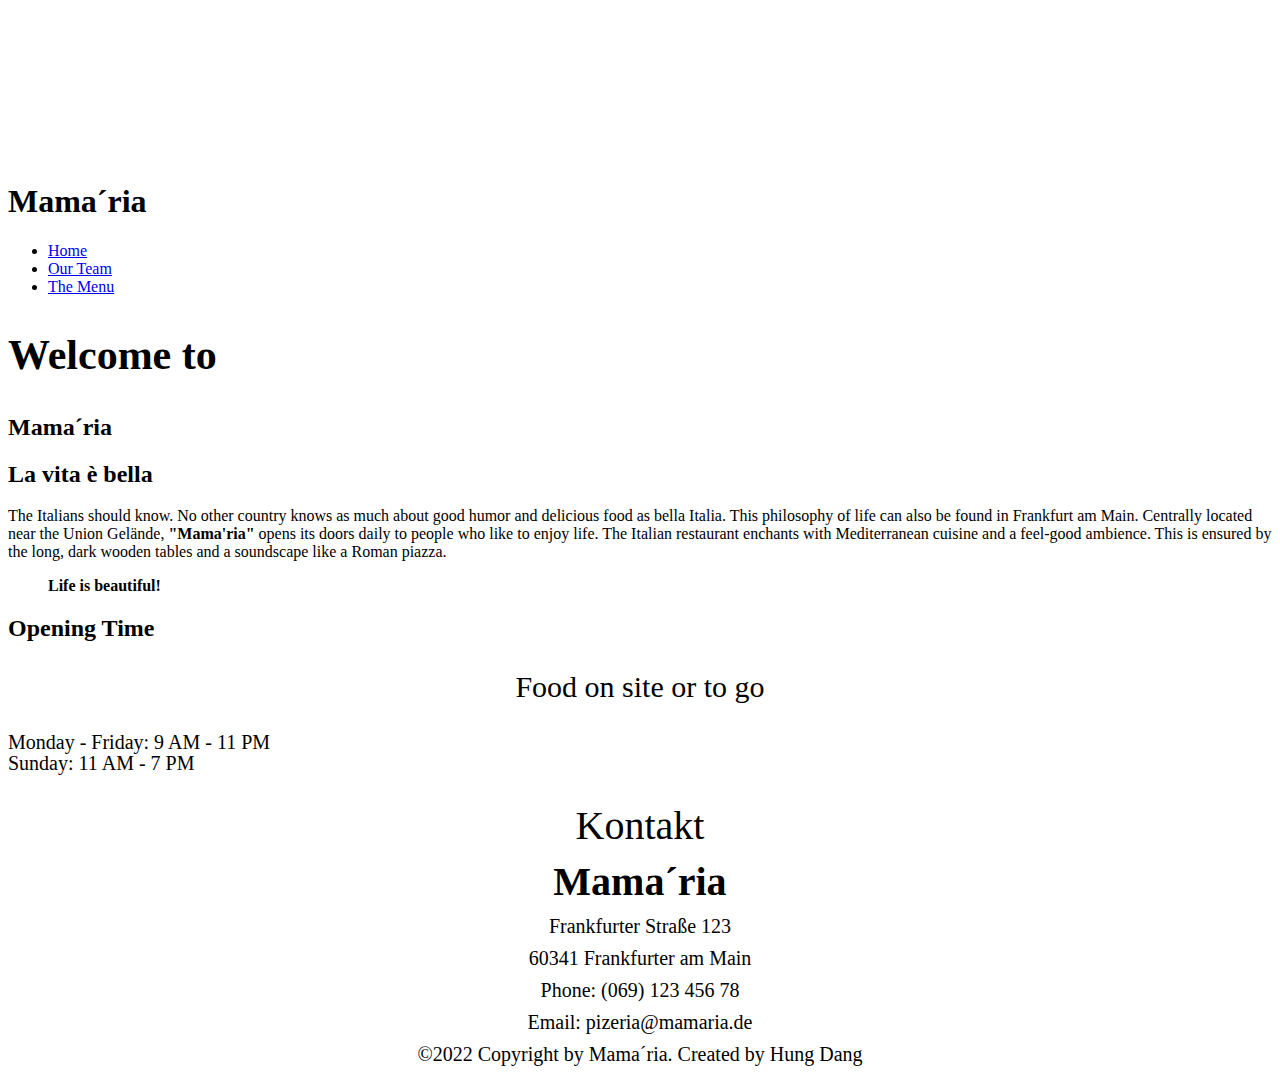
==== index.html @ d4569b8f "Rename second.html to index.html" ====
<!DOCTYPE html>
<html lang="de">
<head>
  <meta charset='utf-8'>
  <meta name="viewport" content="width=device-width, initial-scale=1" id="wixDesktopViewport" />
  <meta http-equiv="X-UA-Compatible" content="IE=edge">
  <meta name="generator" content="Wix.com Website Builder"/>
  <title>Pizzeria Mama´ria</title>
  <link rel="stylesheet" href="css/style.css">
  <link rel="preconnect" href="https://fonts.googleapis.com">
  <link rel="preconnect" href="https://fonts.gstatic.com" crossorigin>
  <link href="https://fonts.googleapis.com/css2?family=Playfair+Display&display=swap" rel="stylesheet">
</head>
<body>
 
  <header>
  <div class="content">
    <video autoplay muted loop id="myVideo">
      <source src="video/file.mp4" type="video/mp4">
      Your browser does not support HTML5 video.
    </video>
    <h1>Mama´ria</h1>
		<nav>
      <ul>
			  <li><a href="index.html" class = "active">Home</a></li>
			  <li><a href="team.html">Our Team</a></li>
			  <li><a href="karte.html">The Menu</a></li>
    </ul>
		</nav>
	</div>
  </header>
  <section class = "right">
    <h2 style="font-size: 42px;">Welcome to</h2>
    <h2><b>Mama´ria</b></h2>
  </section>

  <section class = "right1">
    <article>
      <h2>La vita è bella</h2>
      <p class="blocktext">The Italians should know. No other country knows as much about good humor and delicious food as bella Italia. This philosophy of life can also be found in Frankfurt am Main. Centrally located near the Union Gelände, <b>"Mama'ria"</b> opens its doors daily to people who like to enjoy life. The Italian restaurant enchants with Mediterranean cuisine and a feel-good ambience. This is ensured by the long, dark wooden tables and a soundscape like a Roman piazza.</p>
      <blockquote><b>Life is beautiful!</b></blockquote>
    </article>
  </section>

  <section class = "right2">
    <h2>Opening Time</h2>
    <p style="text-align:center; line-height:1em; font-size:30px;">Food on site or to go</p>
    <span style="text-align:center; line-height:1em; font-size:20px;">
      Monday - Friday: 9 AM - 11 PM
      <br>
      Sunday: 11 AM - 7 PM
    </span>
</section>

<section class = "right">
  <p style="text-align:center; line-height:0.6em; font-size:40px;">Kontakt</p>
  <h2 style="text-align:center; line-height:0.2em; font-size:40px;">Mama´ria</h2>
  <p style="text-align:center; line-height:0.6em; font-size:20px;">Frankfurter Straße 123</p>
  <p style="text-align:center; line-height:0.6em; font-size:20px;">60341 Frankfurter am Main</p>
  <p style="text-align:center; line-height:0.6em; font-size:20px;">Phone: (069) 123 456 78</p>
  <p style="text-align:center; line-height:0.6em; font-size:20px;">Email: pizeria@mamaria.de</p>
  <p style="text-align:center; line-height:0.6em; font-size:20px;">©2022 Copyright by Mama´ria. Created by Hung Dang</p>
</section>

</body>
</html>
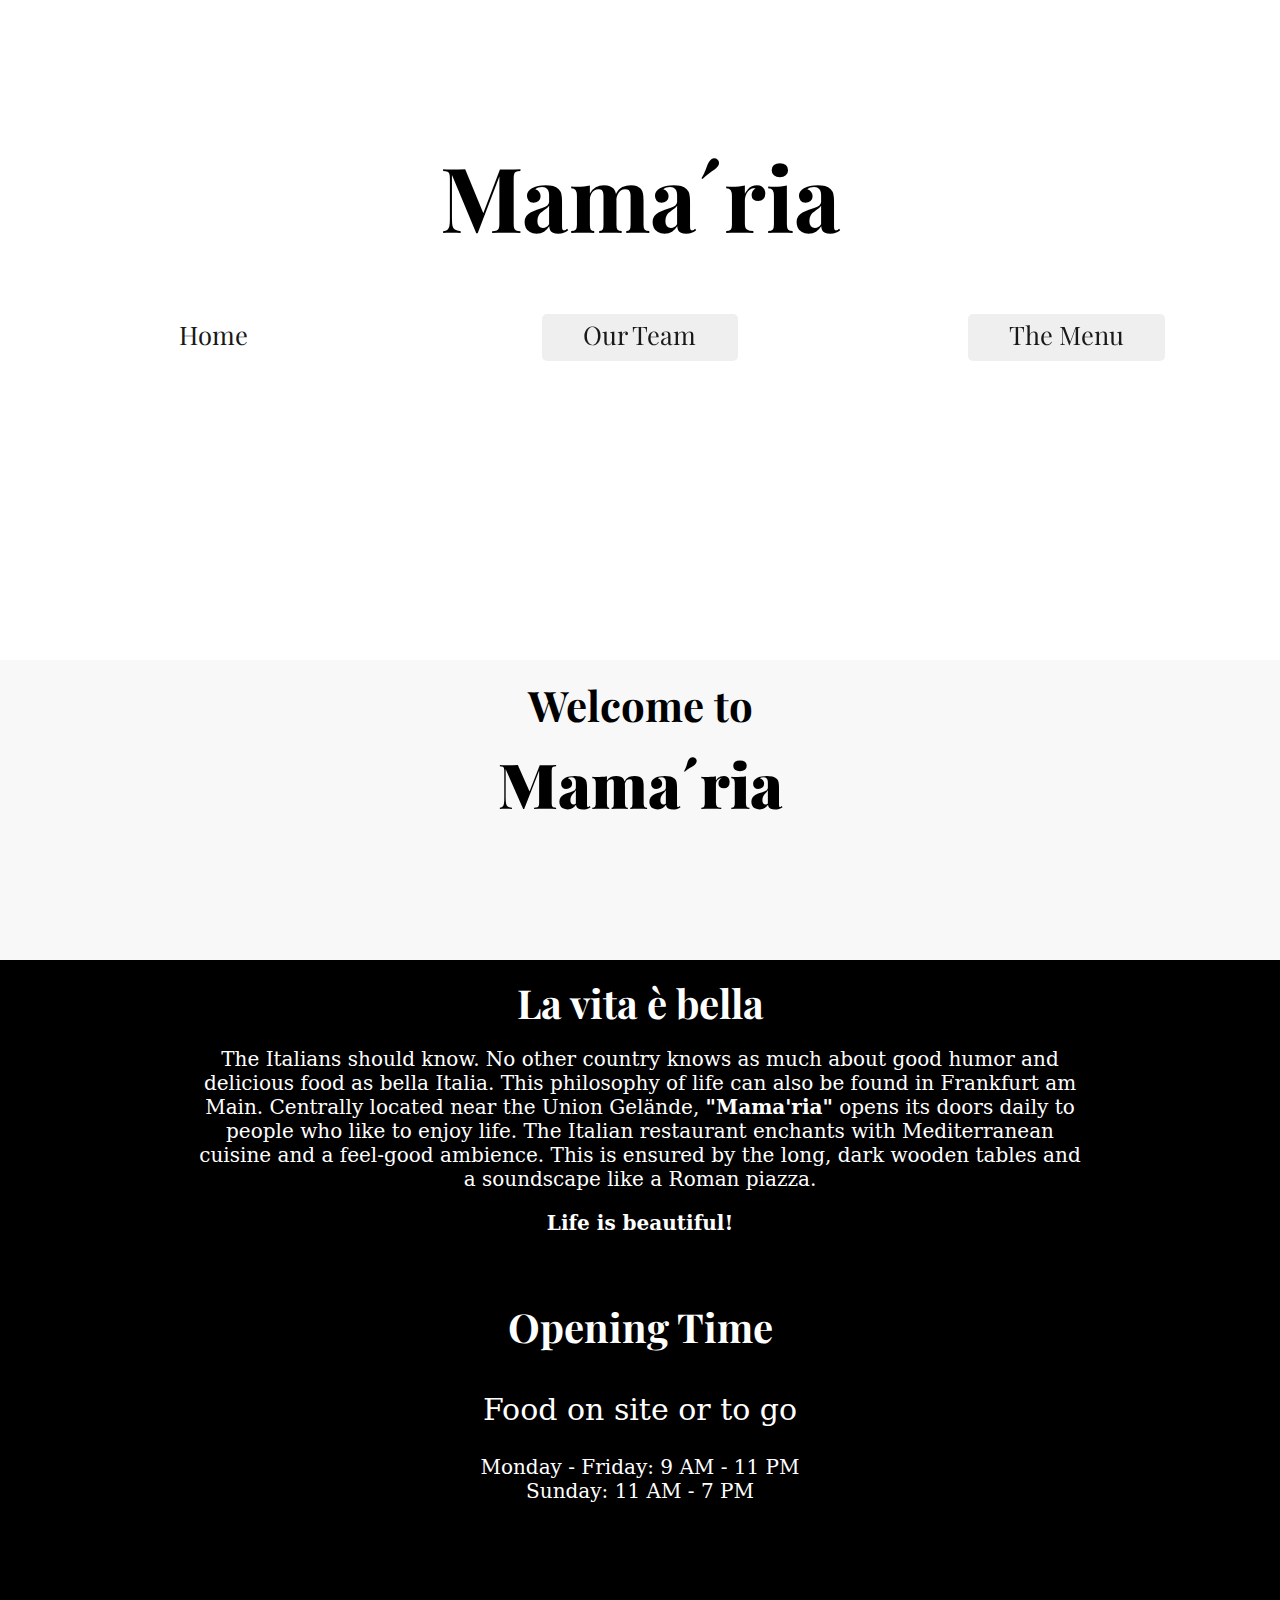
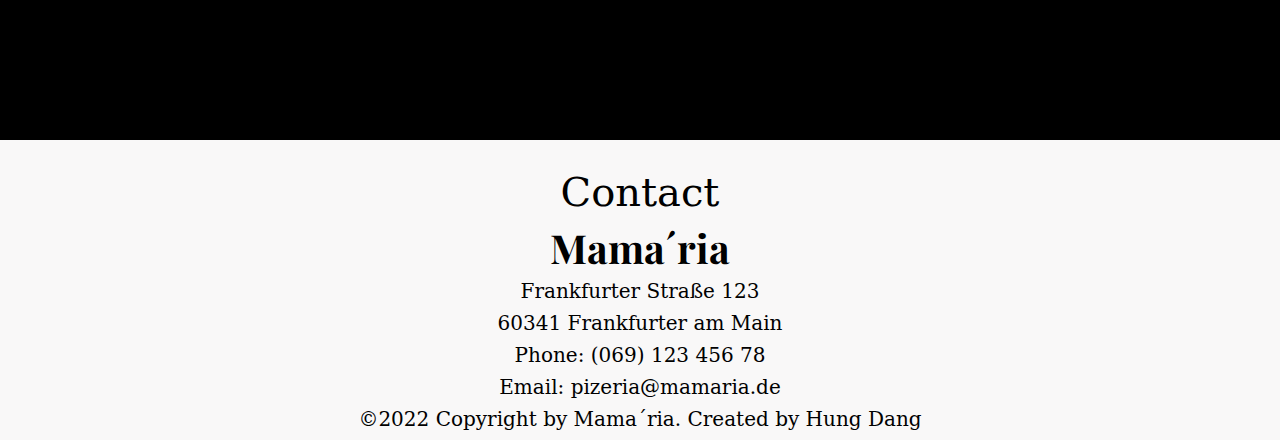
==== commit 4e17ceb9: "Update index.html" ====
--- a/index.html
+++ b/index.html
@@ -53,7 +53,7 @@
 </section>
 
 <section class = "right">
-  <p style="text-align:center; line-height:0.6em; font-size:40px;">Kontakt</p>
+  <p style="text-align:center; line-height:0.6em; font-size:40px;">Contact</p>
   <h2 style="text-align:center; line-height:0.2em; font-size:40px;">Mama´ria</h2>
   <p style="text-align:center; line-height:0.6em; font-size:20px;">Frankfurter Straße 123</p>
   <p style="text-align:center; line-height:0.6em; font-size:20px;">60341 Frankfurter am Main</p>
--- a/css/style.css
+++ b/css/style.css
@@ -0,0 +1,195 @@
+/* * {
+  box-sizing: border-box;
+} */
+
+body {
+  margin: 0;
+  padding: 0;
+  font-family: "playfair display";
+  font-size: 17px;
+}
+
+#myVideo {
+  position: fixed;
+  right: 0;
+  bottom: 0;
+  min-width: 100%; 
+  min-height: 100%;
+}
+
+header{
+  background-color: white;
+  /* background-image: url("../images/Volterra.jpg"); */
+  height: 600px;
+  background-position: center;
+  background-repeat: no-repeat;
+  background-size: cover;
+  position: relative;
+    
+}
+ 
+h1{
+  position: relative;
+  padding-top: 100px;
+  text-align:center;
+  color: black;
+  font-size: 90px;
+  font-family: "playfair display";
+  line-height: 0.8em;
+}
+
+h2{
+  color:#000000;
+  text-align:center;
+  color: black;
+  font-size: 62px;
+  font-family: "playfair display";
+  line-height: 0.5em;
+}
+
+.navbar {
+  background-color: #e5e5e5;
+  height: 50px;
+}
+nav ul {
+  list-style: none;
+  padding: 0;
+  margin: 0;
+}
+
+li {
+  float: left;
+  padding: 5px;
+  width: 33.333%;
+  box-sizing: border-box;
+  text-align: center;
+  line-height: 4.4em;
+}
+  
+nav a {
+  width: 33.333%;  
+  display:inline-block;
+  margin-left: 10%
+  -webkit-border-radius: 3px;
+  -moz-border-radius: 3px;
+  -o-border-radius: 3px;
+  font-size: 150%;
+  border-radius: 5px;
+  text-decoration:none;
+  padding: 2%;
+  color: black;
+  
+  vertical-align: middle;
+  background-color: rgba(219,219,219,0.50);
+  width: 180px;
+  height: 30px;
+  opacity: 0.9; 
+  line-height: 1em;
+}
+
+nav a:hover{
+	background-color: #b5b0af;
+}
+
+.active{
+	background-color: white;
+}
+
+.left {
+	background-color: rgb(221, 247, 255);
+	width: 24%;
+	height: 1400px;
+	float:left;
+	padding: 5% 0;
+}
+
+.text-block {
+  position: relative;
+  bottom: 14px;
+  left: 0px;
+  background-color: #72d0f1;
+  color: white;
+  text-align:center;
+  padding-left: 10px;
+  padding-right: 10px;
+}
+
+.text-block1 {
+  position: relative;
+  bottom: 14px;
+  left: 0px;
+  background-color: #72d0f1;
+  color: white;
+  text-align:center;
+  padding-left: 10px;
+  padding-right: 10px;
+}
+
+.text-block2 {
+  position: relative;
+  bottom: 14px;
+  left: 0px;
+  background-color: #72d0f1;
+  color: white;
+  text-align:center;
+  padding-left: 10px;
+  padding-right: 10px;
+}
+
+section{
+	
+	font-family: "serif";
+	background-position: center;
+	background-repeat: no-repeat;
+	text-align:center;
+	position: relative; 
+	font-size: 20px;
+}
+.blocktext {
+    margin-left: auto;
+    margin-right: auto;
+    width: 70%;
+    
+}
+.right{
+	display: inline-block;
+	height: 300px;
+	width: 100%;
+	background-color: #f9f8f8;
+	
+}
+
+.right1{
+	/* background-image: url("../images/Langeoog-8.jpg"); */
+	display: inline-block;
+	height: 300px;
+	width: 100%;
+	color: white;
+  	background-color: black;
+}
+
+.right1 h2{
+	color: white;
+	font-family: "playfair display";
+	font-size: 40px;
+}
+.right2{
+	background-image: url("../images/imhof1.webp");
+	display: inline-block;
+	height: 480px;
+	width: 100%;
+	color: white;
+  	background-color: black;
+}
+.right2 h2{
+	color: white;
+	font-family: "playfair display";
+	font-size: 40px;
+	line-height:1.7em;
+}
+.left img{
+	border: solid 3px #000000;
+	width: 80%;	
+	margin:10%;
+}
+
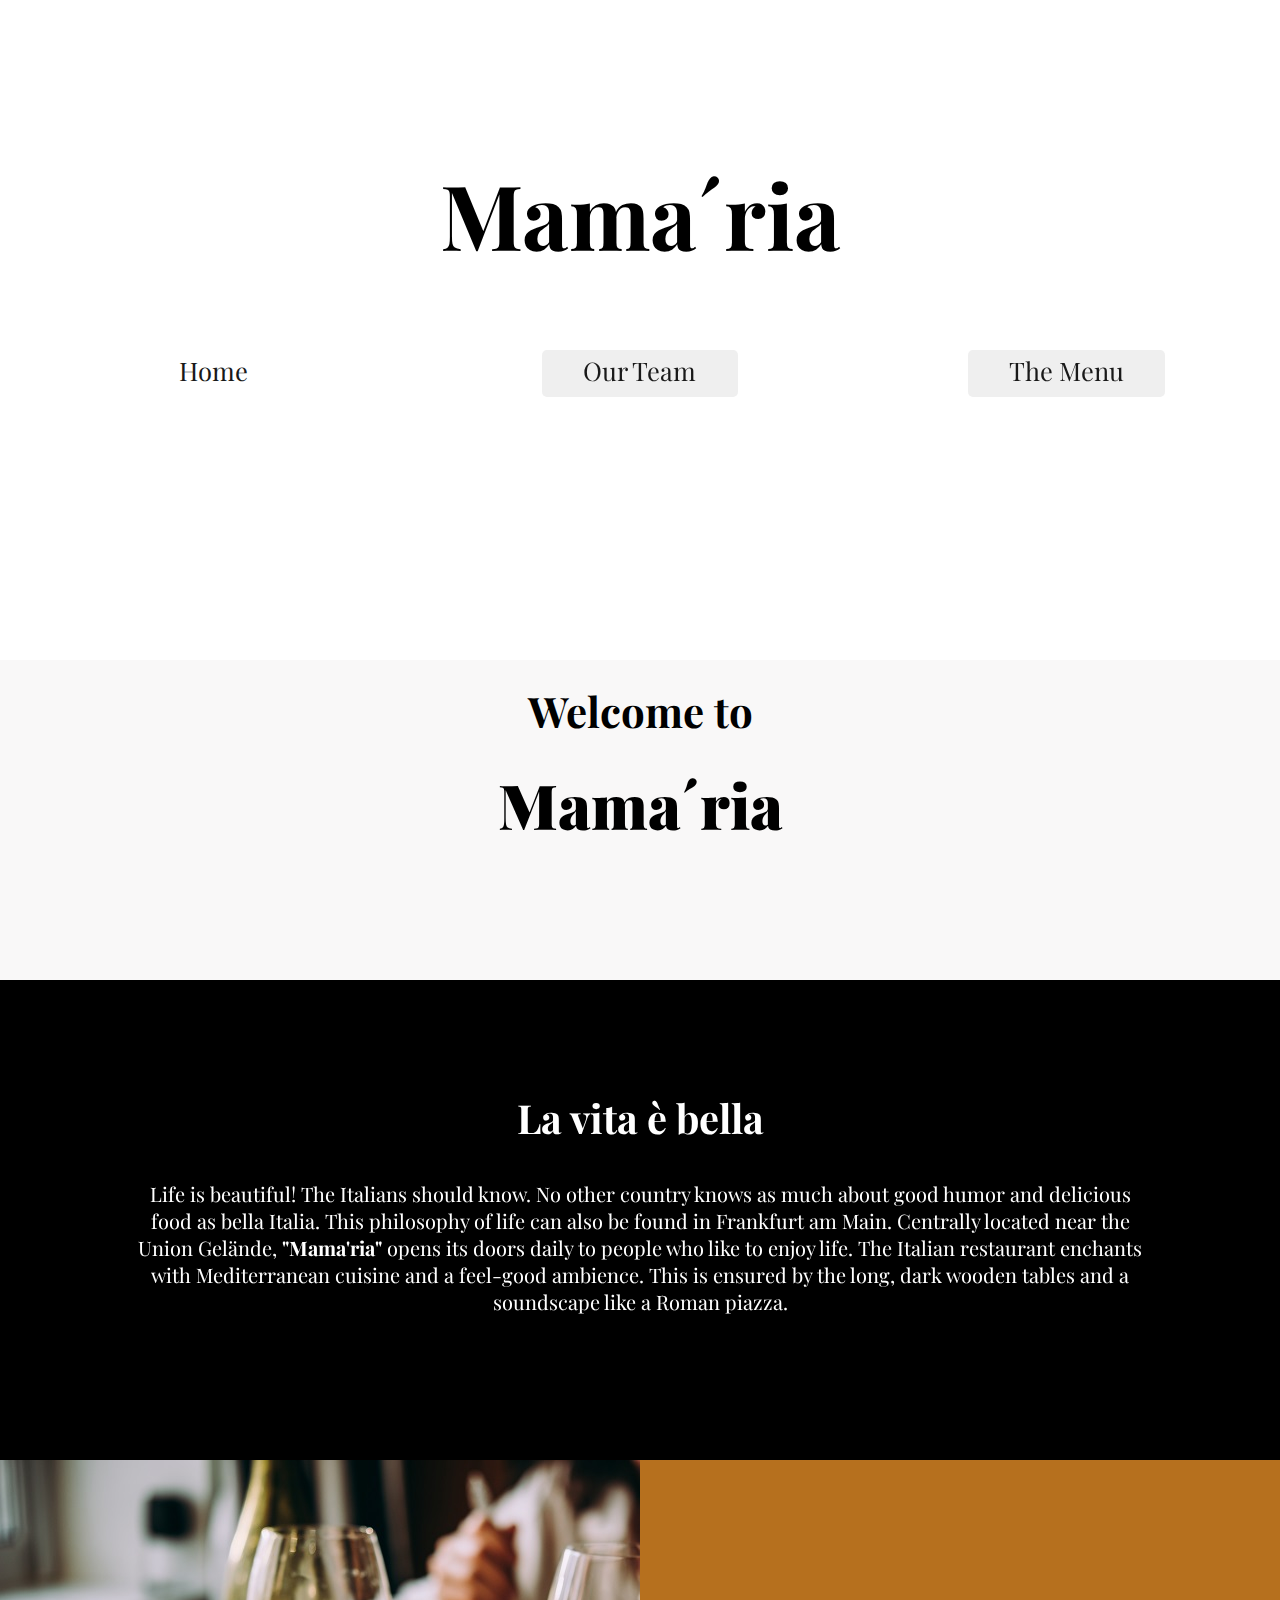
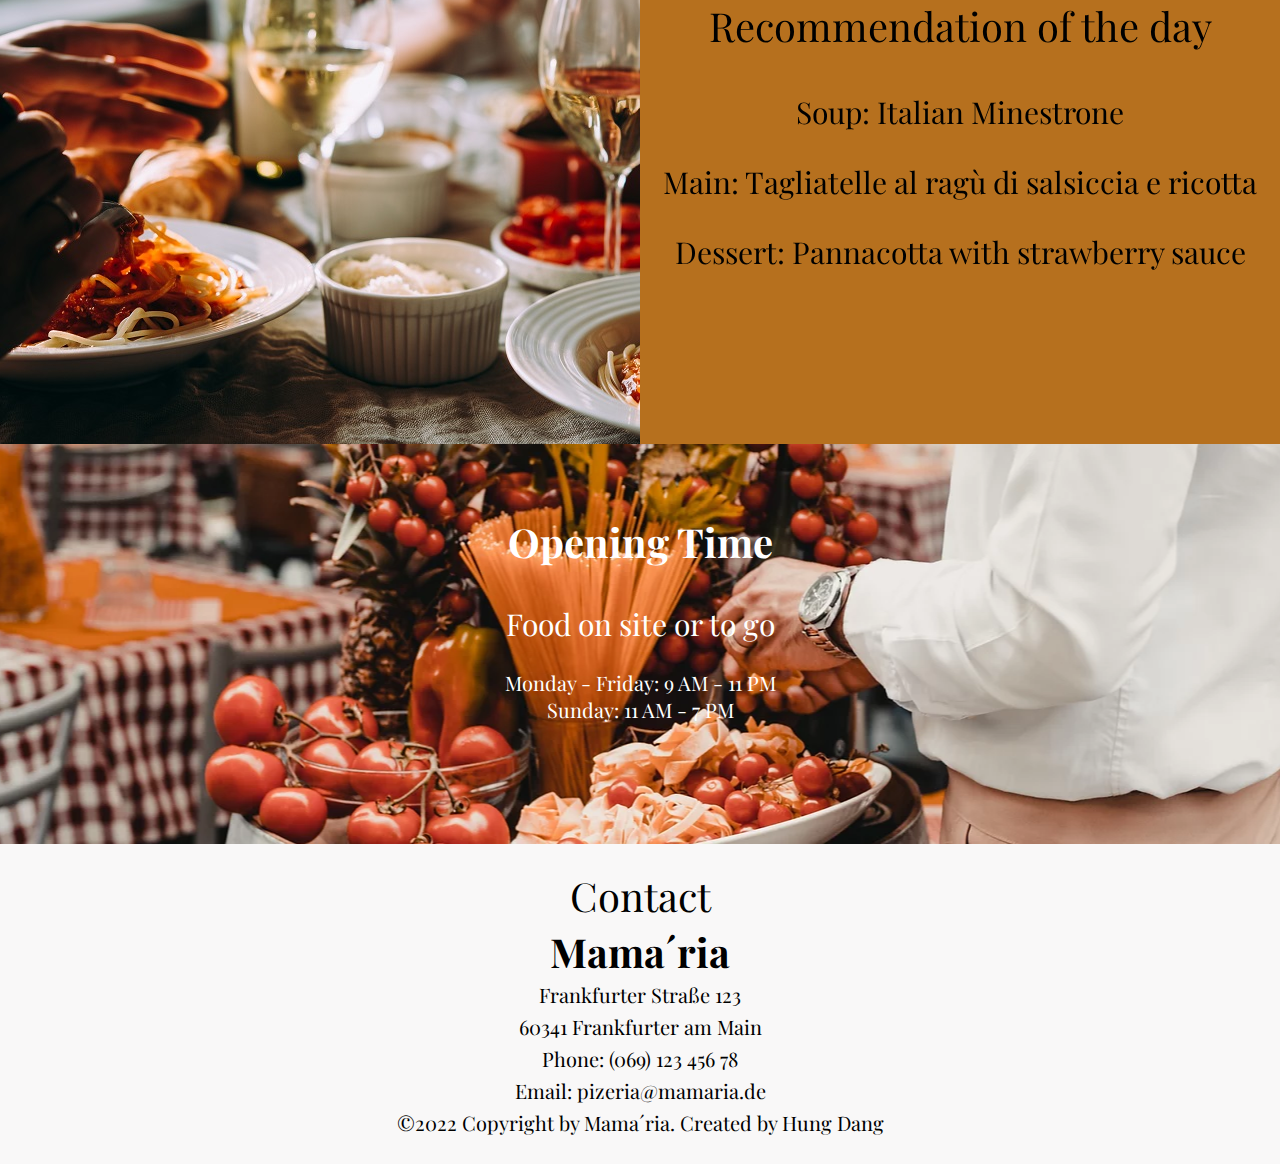
==== commit c7888299: "Rename secondENG_28062022.html to index.html" ====
--- a/index.html
+++ b/index.html
@@ -6,7 +6,8 @@
   <meta http-equiv="X-UA-Compatible" content="IE=edge">
   <meta name="generator" content="Wix.com Website Builder"/>
   <title>Pizzeria Mama´ria</title>
-  <link rel="stylesheet" href="css/style.css">
+  <link rel="stylesheet" href="css/style28062022.css">
+  <link rel="stylesheet" href="css/half28062022.css">
   <link rel="preconnect" href="https://fonts.googleapis.com">
   <link rel="preconnect" href="https://fonts.gstatic.com" crossorigin>
   <link href="https://fonts.googleapis.com/css2?family=Playfair+Display&display=swap" rel="stylesheet">
@@ -37,9 +38,25 @@
   <section class = "right1">
     <article>
       <h2>La vita è bella</h2>
-      <p class="blocktext">The Italians should know. No other country knows as much about good humor and delicious food as bella Italia. This philosophy of life can also be found in Frankfurt am Main. Centrally located near the Union Gelände, <b>"Mama'ria"</b> opens its doors daily to people who like to enjoy life. The Italian restaurant enchants with Mediterranean cuisine and a feel-good ambience. This is ensured by the long, dark wooden tables and a soundscape like a Roman piazza.</p>
-      <blockquote><b>Life is beautiful!</b></blockquote>
+      <p class="blocktext">Life is beautiful! The Italians should know. No other country knows as much about good humor and delicious food as bella Italia. This philosophy of life can also be found in Frankfurt am Main. Centrally located near the Union Gelände, <b>"Mama'ria"</b> opens its doors daily to people who like to enjoy life. The Italian restaurant enchants with Mediterranean cuisine and a feel-good ambience. This is ensured by the long, dark wooden tables and a soundscape like a Roman piazza.</p>
+      
     </article>
+  </section>
+
+  <section class = "right3">
+    <div class="left-half">
+      <article>
+        
+      </article>
+    </div>
+    <div class="right-half">
+      <article>
+        <p style="text-align:center; font-size:40px;"><b></b>Recommendation of the day</b></p>
+        <p style="text-align:center; font-size:30px;">Soup: Italian Minestrone</p>
+        <p style="text-align:center; font-size:30px;">Main: Tagliatelle al ragù di salsiccia e ricotta</p>
+        <p style="text-align:center; font-size:30px;">Dessert: Pannacotta with strawberry sauce</p>
+      </article>
+    </div>
   </section>
 
   <section class = "right2">
--- a/css/style28062022.css
+++ b/css/style28062022.css
@@ -0,0 +1,191 @@
+body {
+    margin: 0;
+    padding: 0;
+    font-family: "playfair display";
+    font-size: 17px;
+  }
+  
+  #myVideo {
+    position: fixed;
+	right: 0;
+    bottom: 0;
+    min-width: 100%; 
+    min-height: 100%;
+  }
+  
+  header{
+    background-color: white;
+    /* background-image: url("../images/Volterra.jpg"); */
+    height: 600px;
+    background-position: center;
+    background-repeat: no-repeat;
+    position: relative;
+      
+  }
+   
+  h1{
+    position: relative;
+    padding-top: 100px;
+    text-align:center;
+    color: black;
+    font-size: 90px;
+    font-family: "playfair display";
+    line-height: 1.2em;
+  }
+  
+  h2{
+    color:#000000;
+    text-align:center;
+    color: black;
+    font-size: 62px;
+    font-family: "playfair display";
+    line-height: 0.8em;
+  }
+  
+  .navbar {
+    background-color: #e5e5e5;
+    height: 50px;
+  }
+  nav ul {
+    list-style: none;
+    padding: 0;
+    margin: 0;
+  }
+  
+  li {
+    float: left;
+    padding: 5px;
+    width: 33.333%;
+    box-sizing: border-box;
+    text-align: center;
+    line-height: 4.4em;
+  }
+    
+  nav a {
+    width: 33.333%;  
+    display:inline-block;
+    margin-left: 10%
+    -webkit-border-radius: 3px;
+    -moz-border-radius: 3px;
+    -o-border-radius: 3px;
+    font-size: 150%;
+    border-radius: 5px;
+    text-decoration:none;
+    padding: 2%;
+    color: black;
+    
+    vertical-align: middle;
+    background-color: rgba(219,219,219,0.50);
+    width: 180px;
+    height: 30px;
+    opacity: 0.9; 
+    line-height: 1em;
+  }
+  
+  nav a:hover{
+      background-color: #b5b0af;
+  }
+  
+  .active{
+      background-color: white;
+  }
+  
+
+  
+  .text-block {
+    position: relative;
+    bottom: 14px;
+    left: 0px;
+    background-color: #72d0f1;
+    color: white;
+    text-align:center;
+    padding-left: 10px;
+    padding-right: 10px;
+  }
+  
+  .text-block1 {
+    position: relative;
+    bottom: 14px;
+    left: 0px;
+    background-color: #72d0f1;
+    color: white;
+    text-align:center;
+    padding-left: 10px;
+    padding-right: 10px;
+  }
+  
+  .text-block2 {
+    position: relative;
+    bottom: 14px;
+    left: 0px;
+    background-color: #72d0f1;
+    color: white;
+    text-align:center;
+    padding-left: 10px;
+    padding-right: 10px;
+  }
+  
+  section{
+      
+      font-family: "playfair display";
+      background-position: center;
+      background-repeat: no-repeat;
+      text-align:center;
+      position: relative; 
+      font-size: 20px;
+  }
+  .blocktext {
+      margin-left: auto;
+      margin-right: auto;
+      width: 80%;
+      
+  }
+  .right{
+      display: inline-block;
+      height: 320px;
+      width: 100%;
+      background-color:#f9f8f8;
+      
+  }
+  
+  .right1{
+      /* background-image: url("../images/Langeoog-8.jpg"); */
+      display: inline-block;
+      height: 480px;
+      width: 100%;
+      color: white;
+      background-color: black;
+	  
+  }
+  
+  .right1 h2{
+      color: white;
+      font-family: "playfair display";
+      font-size: 40px;
+	  line-height: 1.4em;
+  }
+  .right2{
+      background-image: url("../images/imhof1.webp");
+      display: inline-block;
+      height: 400px;
+      width: 100%;
+      color: white;
+      background-color: black;
+  }
+  .right2 h2{
+      color: white;
+      font-family: "playfair display";
+      font-size: 40px;
+      line-height:1.7em;
+	  margin-top: 5%;
+  }
+  
+  .right3{
+      display: inline-block;
+      height: 580px;
+      width: 100%;
+      background-color: black;
+      
+  }
+  
+  --- a/css/half28062022.css
+++ b/css/half28062022.css
@@ -0,0 +1,34 @@
+
+article {
+  position: relative;
+  top: 45%;
+  left: 50%;
+  transform: translate(-50%, -50%);
+  width: 100%;
+  padding: 20px;
+}
+
+/* Pattern styles */
+  
+.container {
+  display: table;
+  width: 100%;
+}
+
+.left-half {
+  background-color: #ff9e2c;
+  position: absolute;
+  object-fit: cover;
+  left: 0px;
+  width: 50%;
+  height: 600px;
+  background-image: url("../images/spaghetti1.jpg");
+}
+
+.right-half {
+  background-color: #b6701e; /* #b6701e */
+  position: absolute;
+  right: 0px;
+  width: 50%;
+  height: 600px;
+}